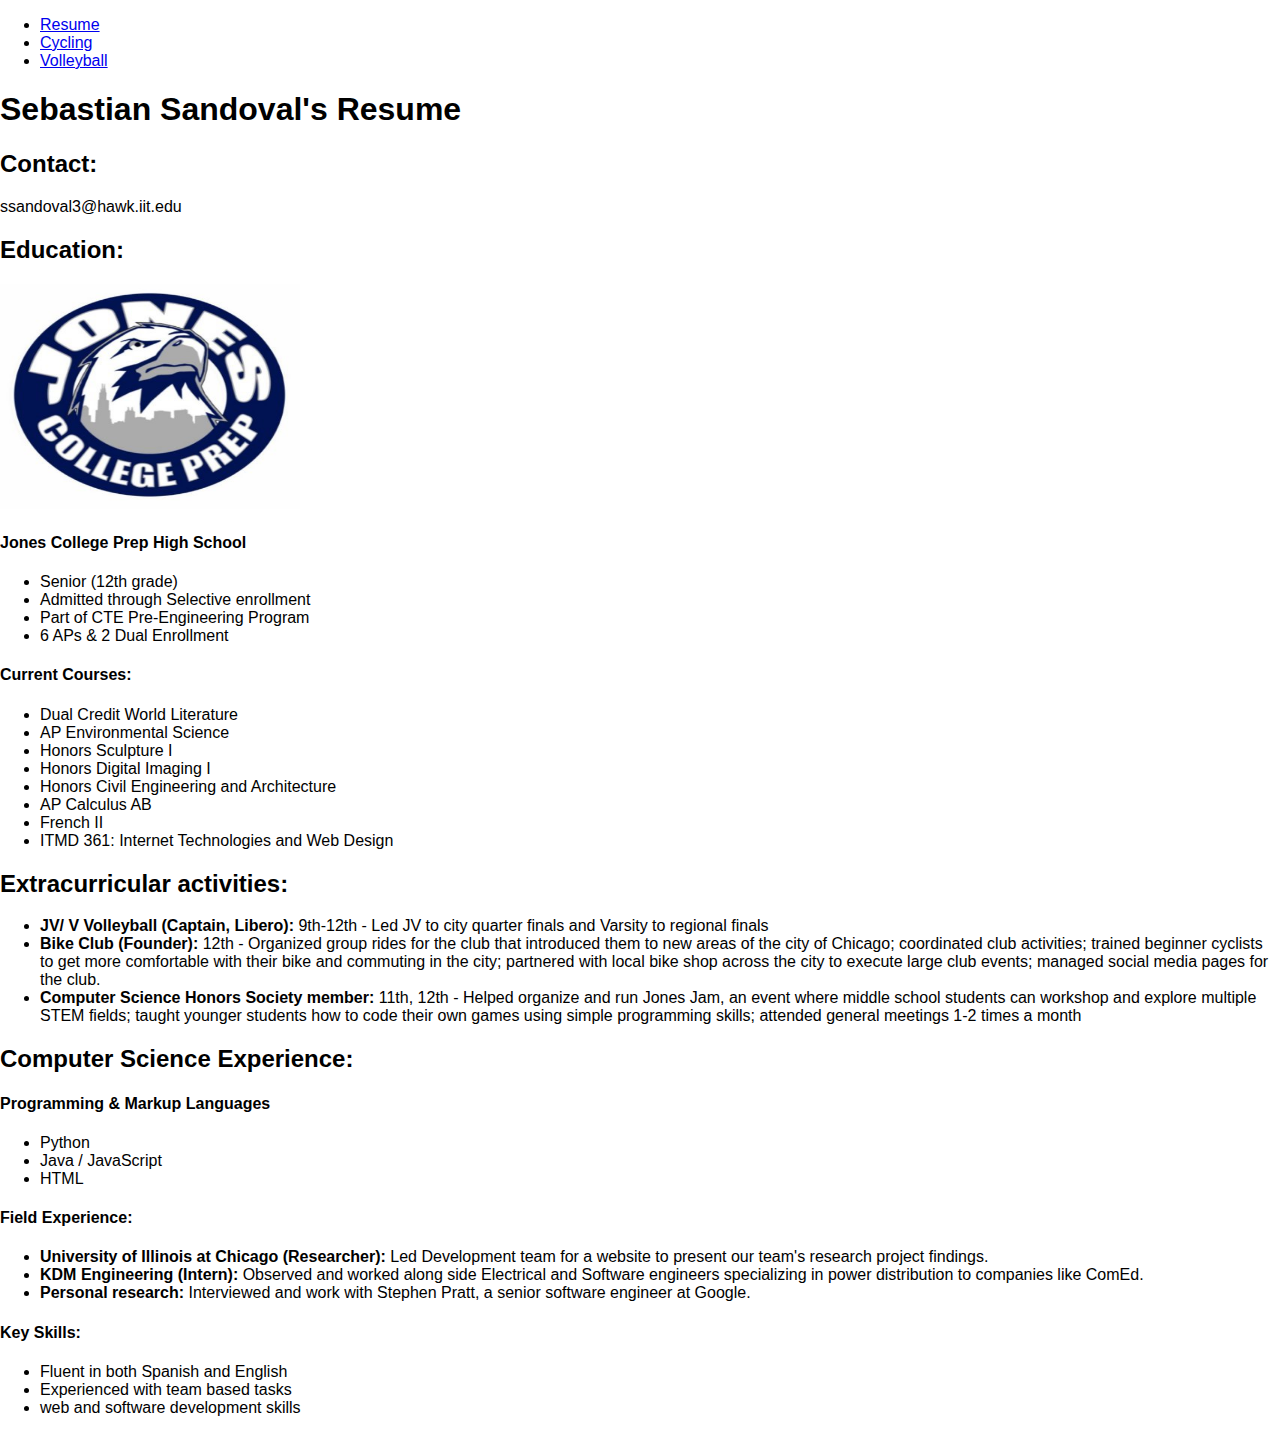
==== index.html @ 7f1226f4 "creating the main nav bar" ====
<!DOCTYPE html>
<html lang="en">
  <head>
    <meta charset="UTF-8" >
    <meta http-equiv="x-ua-compatible" content="IE=edge" >
    <meta name="viewport" content="width=device-width, initial-scale=1.0" >
	<link rel="stylesheet" href="css/style.css">
    <link rel="stylesheet" type="text/css" href="css/normalize.css">

    <title>Sebastian Sandoval</title>

</head>
	
<body>
  <header>
	<nav id="main-navbar">
	  <div id="navbar-container">
	    <ul>
		  <li><a href="index.html">Resume</a></li>
		  <li><a href="cycling.html">Cycling</a></li>
		  <li><a href="volleyball.html">Volleyball</a></li>
	    </ul>
	  </div>
	</nav>
  </header>
	
  <h1>Sebastian Sandoval's Resume</h1>
	
  <h2>Contact:</h2>
  <p>ssandoval3@hawk.iit.edu</p>
	
  <h2>Education:</h2>
	
  <img src="images/jcplogo.jpg" alt="Jones College Prep Logo" width="300" height="225">
  <h4>Jones College Prep High School</h4>
	
  <ul>
    <li>Senior (12th grade)</li>
    <li>Admitted through Selective enrollment</li>
    <li>Part of CTE Pre-Engineering Program</li>
	<li>6 APs & 2 Dual Enrollment</li>
  </ul>
	
  <h4>Current Courses:</h4>
  <ul>
    <li>Dual Credit World Literature</li>
    <li>AP Environmental Science</li>
    <li>Honors Sculpture I</li>
	<li>Honors Digital Imaging I</li>
	<li>Honors Civil Engineering and Architecture</li>
	<li>AP Calculus AB</li>
	<li>French II</li>
	<li>ITMD 361: Internet Technologies and Web Design</li>
  </ul>
	
  <h2>Extracurricular activities:</h2>
	
  <ul>
    <li><strong>JV/ V Volleyball (Captain, Libero):</strong> 9th-12th - Led JV to city quarter finals and Varsity to regional finals</li>
    <li><strong>Bike Club (Founder):</strong> 12th - Organized group rides for the club that introduced them to new areas of the city of Chicago; coordinated club activities; trained beginner cyclists to get more comfortable with their bike and commuting in the city; partnered with local bike shop across the city to execute large club events; managed social media pages for the club.</li>
    <li><strong>Computer Science Honors Society member:</strong> 11th, 12th - Helped organize and run Jones Jam, an event where middle school students can workshop and explore multiple STEM fields; taught younger students how to code their own games using simple programming skills; attended general meetings 1-2 times a month</li>
  </ul>
	
  <h2>Computer Science Experience:</h2>
	
  <h4>Programming & Markup Languages</h4>
    <ul>
	  <li>Python</li>
      <li>Java / JavaScript</li>
      <li>HTML</li>
	</ul>
	
  <h4>Field Experience:</h4>
  <ul>
    <li><strong>University of Illinois at Chicago (Researcher):</strong> Led Development team for a website to present our team's research project findings.</li>
    <li><strong>KDM Engineering (Intern):</strong> Observed and worked along side Electrical and Software engineers specializing in power distribution to companies like ComEd.</li>
    <li><strong>Personal research:</strong> Interviewed and work with Stephen Pratt, a senior software engineer at Google.</li>
  </ul>
	
  <h4>Key Skills:</h4>
	
  <ul>
    <li>Fluent in both Spanish and English</li>
    <li>Experienced with team based tasks</li>
    <li>web and software development skills</li>
  </ul>

</body>
</html>
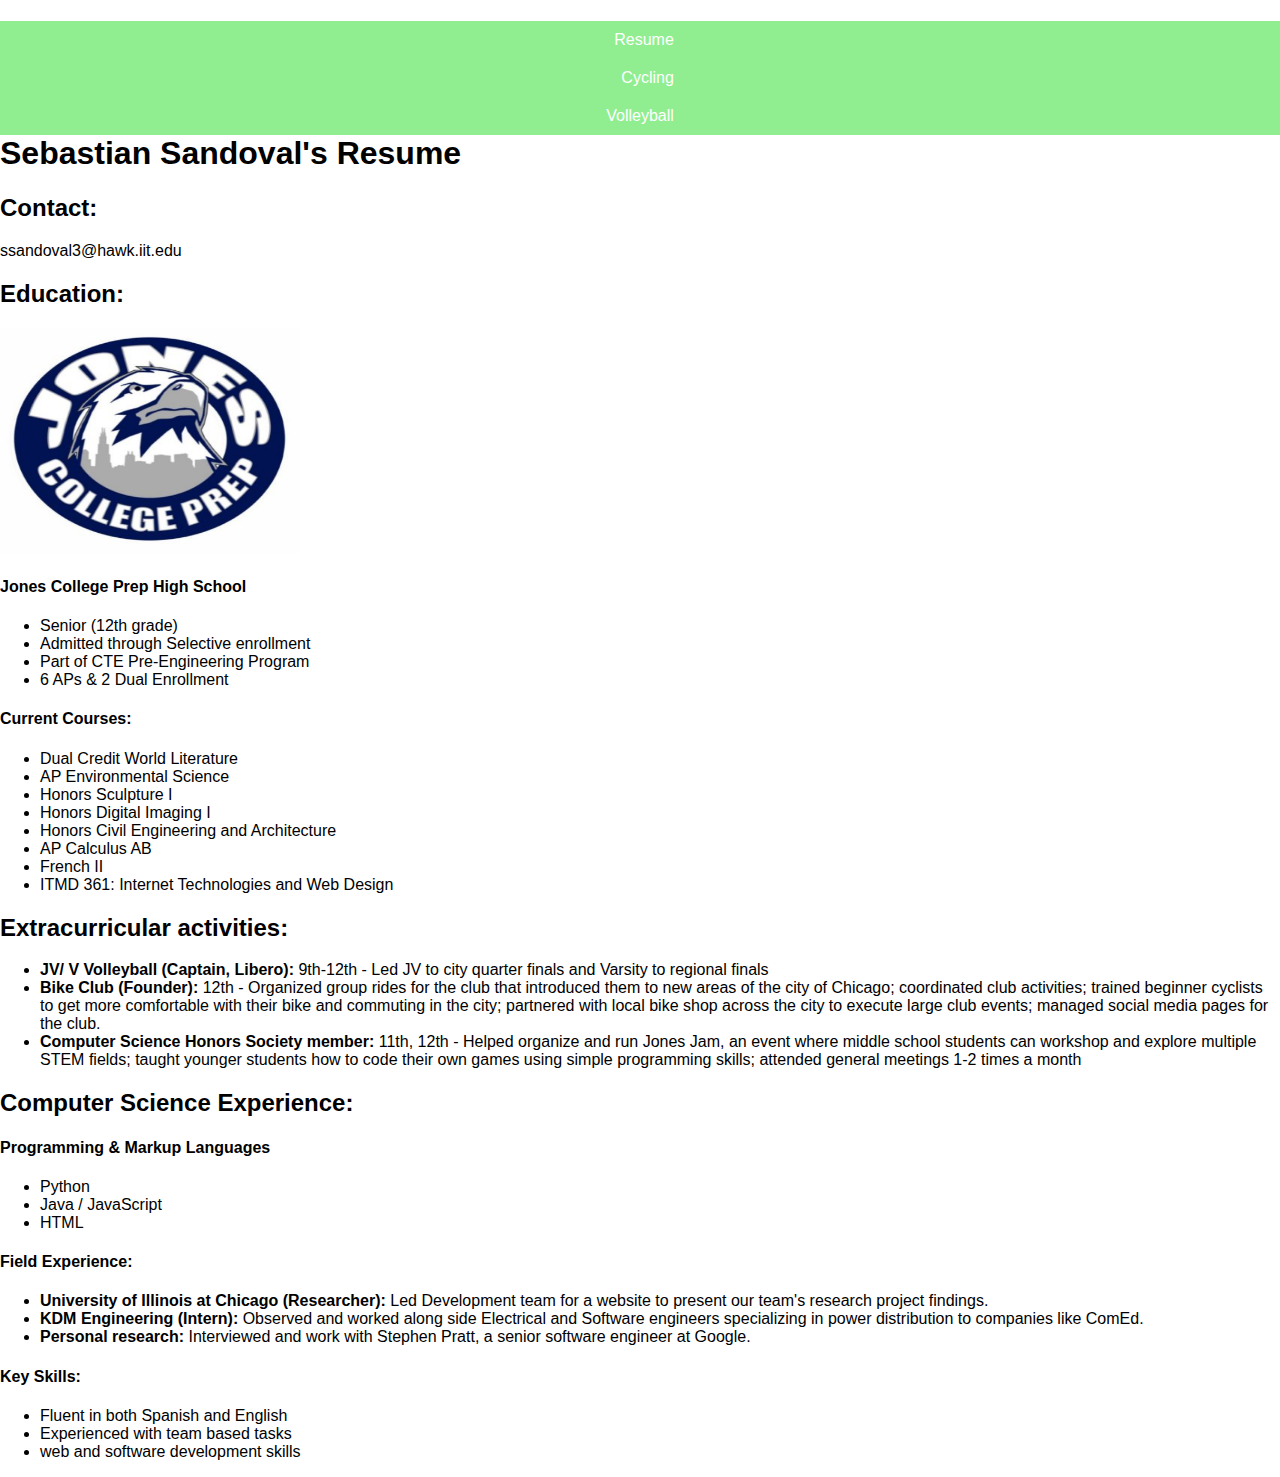
==== commit be63f7e4: "Update index.html" ====
--- a/index.html
+++ b/index.html
@@ -9,9 +9,9 @@
 
     <title>Sebastian Sandoval</title>
 
-</head>
+  </head>
 	
-<body>
+<body id="resume">
   <header>
 	<nav id="main-navbar">
 	  <div id="navbar-container">
--- a/css/style.css
+++ b/css/style.css
@@ -0,0 +1,34 @@
+#main-navbar {
+  position: relative;
+  float: left;
+  background-color: LightGreen;
+  width: 100%;
+}
+
+#navbar-container {
+  position: relative;
+  left: 50%;
+  float: left;
+}
+
+#main-navbar ul {
+  position: relative;
+  right: 50%;
+  list-style-type: none;
+  overflow: hidden;
+  margin: 0;
+  padding: 0;
+}
+
+#main-navbar ul li a {
+  text-decoration: none;
+  text-align: right;
+  display: block;
+  padding: 10px 20px;
+  color: #fff;
+}
+
+#main-navbar ul li a:hover {
+  background-color: MediumSeaGreen;
+  color: white;
+}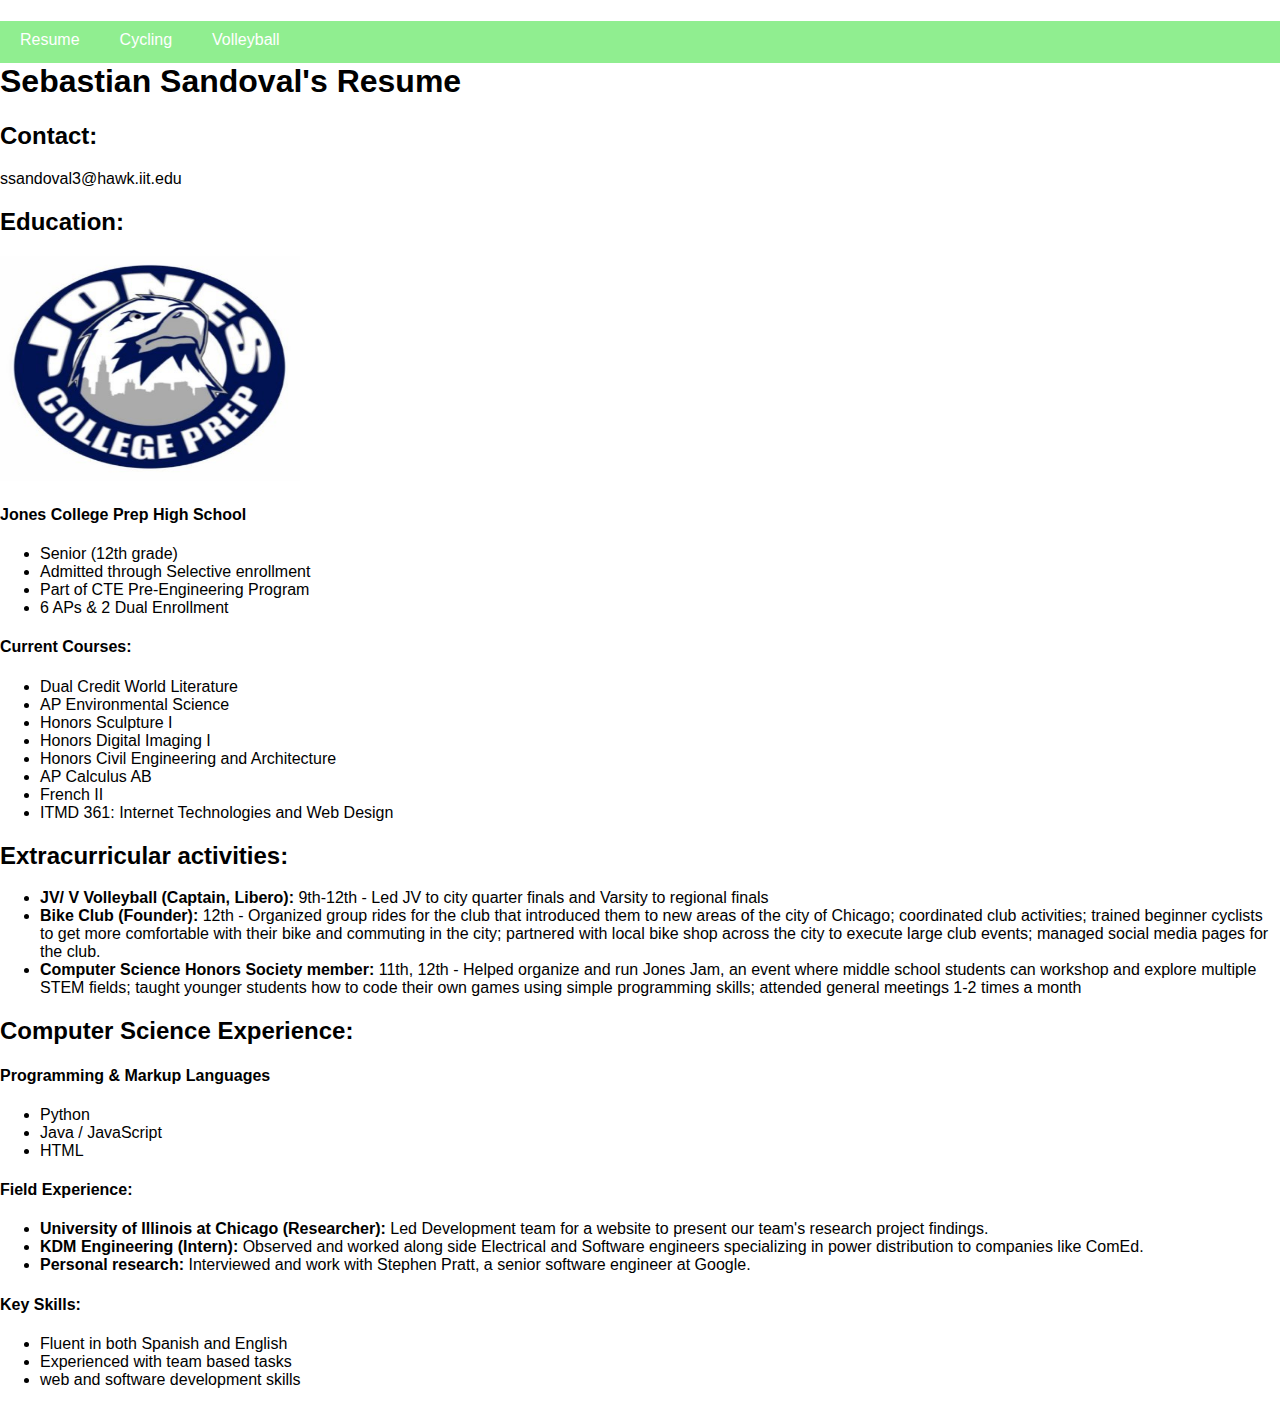
==== commit c31ff0ae: "updates" ====
--- a/index.html
+++ b/index.html
@@ -2,11 +2,14 @@
 <html lang="en">
   <head>
     <meta charset="UTF-8" >
-    <meta http-equiv="x-ua-compatible" content="IE=edge" >
-    <meta name="viewport" content="width=device-width, initial-scale=1.0" >
 	<link rel="stylesheet" href="css/style.css">
     <link rel="stylesheet" type="text/css" href="css/normalize.css">
-
+	<link rel="preconnect" href="https://fonts.googleapis.com">
+    <link rel="preconnect" href="https://fonts.gstatic.com" crossorigin>
+	<link href="https://fonts.googleapis.com/css2?family=Knewave&display=swap" rel="stylesheet">
+	<link rel="preconnect" href="https://fonts.googleapis.com">
+    <link rel="preconnect" href="https://fonts.gstatic.com" crossorigin>
+    <link href="https://fonts.googleapis.com/css2?family=Fuzzy+Bubbles:wght@700&family=Knewave&display=swap" rel="stylesheet">
     <title>Sebastian Sandoval</title>
 
   </head>
--- a/css/style.css
+++ b/css/style.css
@@ -5,24 +5,21 @@
   width: 100%;
 }
 
-#navbar-container {
-  position: relative;
-  left: 50%;
-  float: left;
-}
-
 #main-navbar ul {
   position: relative;
-  right: 50%;
   list-style-type: none;
   overflow: hidden;
+  display: inline-block;
   margin: 0;
   padding: 0;
 }
 
+#navbar-container ul li{
+  float: left;
+}
+
 #main-navbar ul li a {
   text-decoration: none;
-  text-align: right;
   display: block;
   padding: 10px 20px;
   color: #fff;
@@ -30,5 +27,5 @@
 
 #main-navbar ul li a:hover {
   background-color: MediumSeaGreen;
-  color: white;
+  color: White;
 }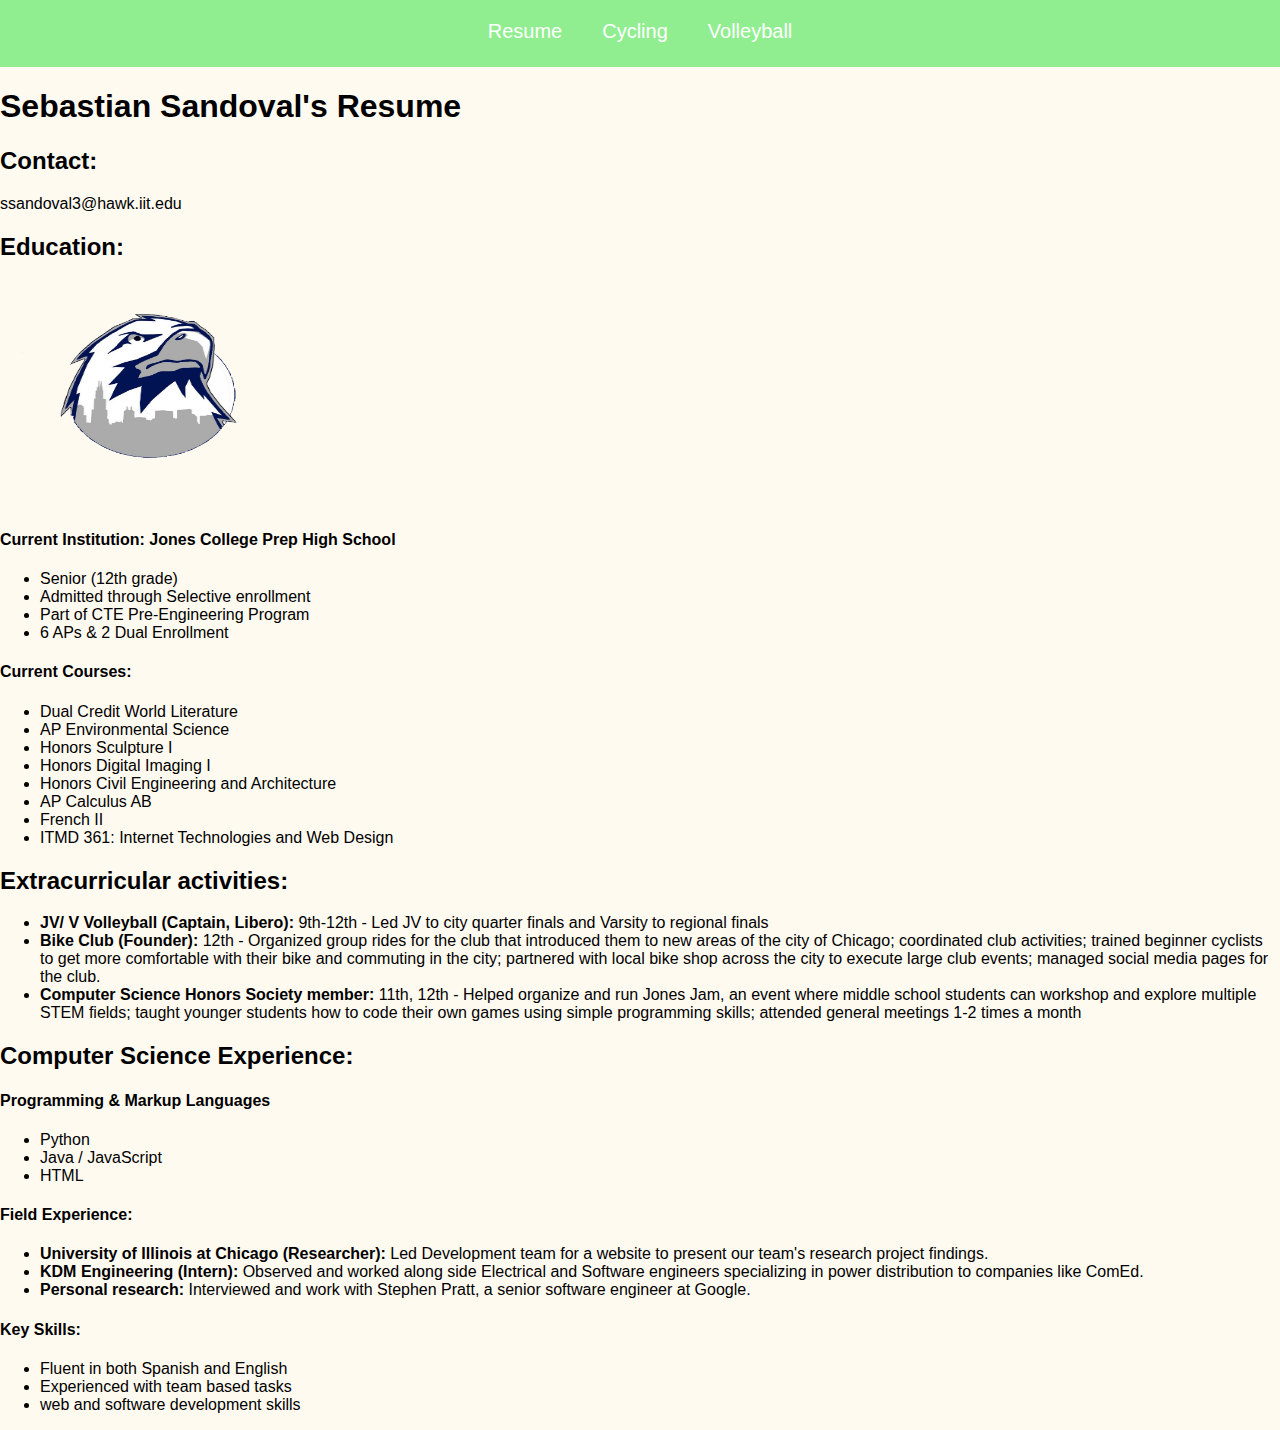
==== commit 4088a088: "Update index.html" ====
--- a/index.html
+++ b/index.html
@@ -26,67 +26,75 @@
 	  </div>
 	</nav>
   </header>
+
+  <div>
+    <h1>Sebastian Sandoval's Resume</h1>
+  </div>
+  
+  <h2>Contact:</h2>
+  <div>
+    <p>ssandoval3@hawk.iit.edu</p>
+  </div>
+
+  <h2>Education:</h2>
+  <div>	
+    <img src="images/jcplogo.jpg" alt="Jones College Prep Logo" width="300" height="225">
+    <h4>Current Institution: Jones College Prep High School</h4>
 	
-  <h1>Sebastian Sandoval's Resume</h1>
+    <ul>
+      <li>Senior (12th grade)</li>
+      <li>Admitted through Selective enrollment</li>
+     <li>Part of CTE Pre-Engineering Program</li>
+	 <li>6 APs & 2 Dual Enrollment</li>
+    </ul>
 	
-  <h2>Contact:</h2>
-  <p>ssandoval3@hawk.iit.edu</p>
-	
-  <h2>Education:</h2>
-	
-  <img src="images/jcplogo.jpg" alt="Jones College Prep Logo" width="300" height="225">
-  <h4>Jones College Prep High School</h4>
-	
-  <ul>
-    <li>Senior (12th grade)</li>
-    <li>Admitted through Selective enrollment</li>
-    <li>Part of CTE Pre-Engineering Program</li>
-	<li>6 APs & 2 Dual Enrollment</li>
-  </ul>
-	
-  <h4>Current Courses:</h4>
-  <ul>
-    <li>Dual Credit World Literature</li>
-    <li>AP Environmental Science</li>
-    <li>Honors Sculpture I</li>
-	<li>Honors Digital Imaging I</li>
-	<li>Honors Civil Engineering and Architecture</li>
-	<li>AP Calculus AB</li>
-	<li>French II</li>
-	<li>ITMD 361: Internet Technologies and Web Design</li>
-  </ul>
-	
+    <h4>Current Courses:</h4>
+    <ul>
+      <li>Dual Credit World Literature</li>
+      <li>AP Environmental Science</li>
+      <li>Honors Sculpture I</li>
+	  <li>Honors Digital Imaging I</li>
+	  <li>Honors Civil Engineering and Architecture</li>
+	  <li>AP Calculus AB</li>
+	  <li>French II</li>
+	  <li>ITMD 361: Internet Technologies and Web Design</li>
+    </ul>
+  </div>
+  
+  
   <h2>Extracurricular activities:</h2>
-	
-  <ul>
-    <li><strong>JV/ V Volleyball (Captain, Libero):</strong> 9th-12th - Led JV to city quarter finals and Varsity to regional finals</li>
-    <li><strong>Bike Club (Founder):</strong> 12th - Organized group rides for the club that introduced them to new areas of the city of Chicago; coordinated club activities; trained beginner cyclists to get more comfortable with their bike and commuting in the city; partnered with local bike shop across the city to execute large club events; managed social media pages for the club.</li>
-    <li><strong>Computer Science Honors Society member:</strong> 11th, 12th - Helped organize and run Jones Jam, an event where middle school students can workshop and explore multiple STEM fields; taught younger students how to code their own games using simple programming skills; attended general meetings 1-2 times a month</li>
-  </ul>
-	
+  <div>
+    <ul>
+      <li><strong>JV/ V Volleyball (Captain, Libero):</strong> 9th-12th - Led JV to city quarter finals and Varsity to regional finals</li>
+     <li><strong>Bike Club (Founder):</strong> 12th - Organized group rides for the club that introduced them to new areas of the city of Chicago; coordinated club activities; trained beginner cyclists to get more comfortable with their bike and commuting in the city; partnered with local bike shop across the city to execute large club events; managed social media pages for the club.</li>
+      <li><strong>Computer Science Honors Society member:</strong> 11th, 12th - Helped organize and run Jones Jam, an event where middle school students can workshop and explore multiple STEM fields; taught younger students how to code their own games using simple programming skills; attended general meetings 1-2 times a month</li>
+    </ul>
+  </div>
+  
+  
   <h2>Computer Science Experience:</h2>
-	
-  <h4>Programming & Markup Languages</h4>
+  <div>
+    <h4>Programming & Markup Languages</h4>
     <ul>
 	  <li>Python</li>
       <li>Java / JavaScript</li>
       <li>HTML</li>
 	</ul>
 	
-  <h4>Field Experience:</h4>
-  <ul>
-    <li><strong>University of Illinois at Chicago (Researcher):</strong> Led Development team for a website to present our team's research project findings.</li>
-    <li><strong>KDM Engineering (Intern):</strong> Observed and worked along side Electrical and Software engineers specializing in power distribution to companies like ComEd.</li>
-    <li><strong>Personal research:</strong> Interviewed and work with Stephen Pratt, a senior software engineer at Google.</li>
-  </ul>
+    <h4>Field Experience:</h4>
+    <ul>
+      <li><strong>University of Illinois at Chicago (Researcher):</strong> Led Development team for a website to present our team's research project findings.</li>
+      <li><strong>KDM Engineering (Intern):</strong> Observed and worked along side Electrical and Software engineers specializing in power distribution to companies like ComEd.</li>
+      <li><strong>Personal research:</strong> Interviewed and work with Stephen Pratt, a senior software engineer at Google.</li>
+    </ul>
 	
-  <h4>Key Skills:</h4>
+    <h4>Key Skills:</h4>
 	
-  <ul>
-    <li>Fluent in both Spanish and English</li>
-    <li>Experienced with team based tasks</li>
-    <li>web and software development skills</li>
-  </ul>
-
+    <ul>
+      <li>Fluent in both Spanish and English</li>
+      <li>Experienced with team based tasks</li>
+      <li>web and software development skills</li>
+    </ul>
+  </div>
 </body>
 </html>--- a/css/style.css
+++ b/css/style.css
@@ -1,6 +1,5 @@
 #main-navbar {
-  position: relative;
-  float: left;
+  text-align: center;
   background-color: LightGreen;
   width: 100%;
 }
@@ -16,16 +15,22 @@
 
 #navbar-container ul li{
   float: left;
+  padding: 20px 20px;
 }
 
 #main-navbar ul li a {
   text-decoration: none;
   display: block;
-  padding: 10px 20px;
   color: #fff;
+  font-size: 20px;
 }
 
 #main-navbar ul li a:hover {
   background-color: MediumSeaGreen;
   color: White;
+}
+
+body {
+  background-color: FloralWhite;
+  font-family: Lato, Helvetica, sans-serif;
 }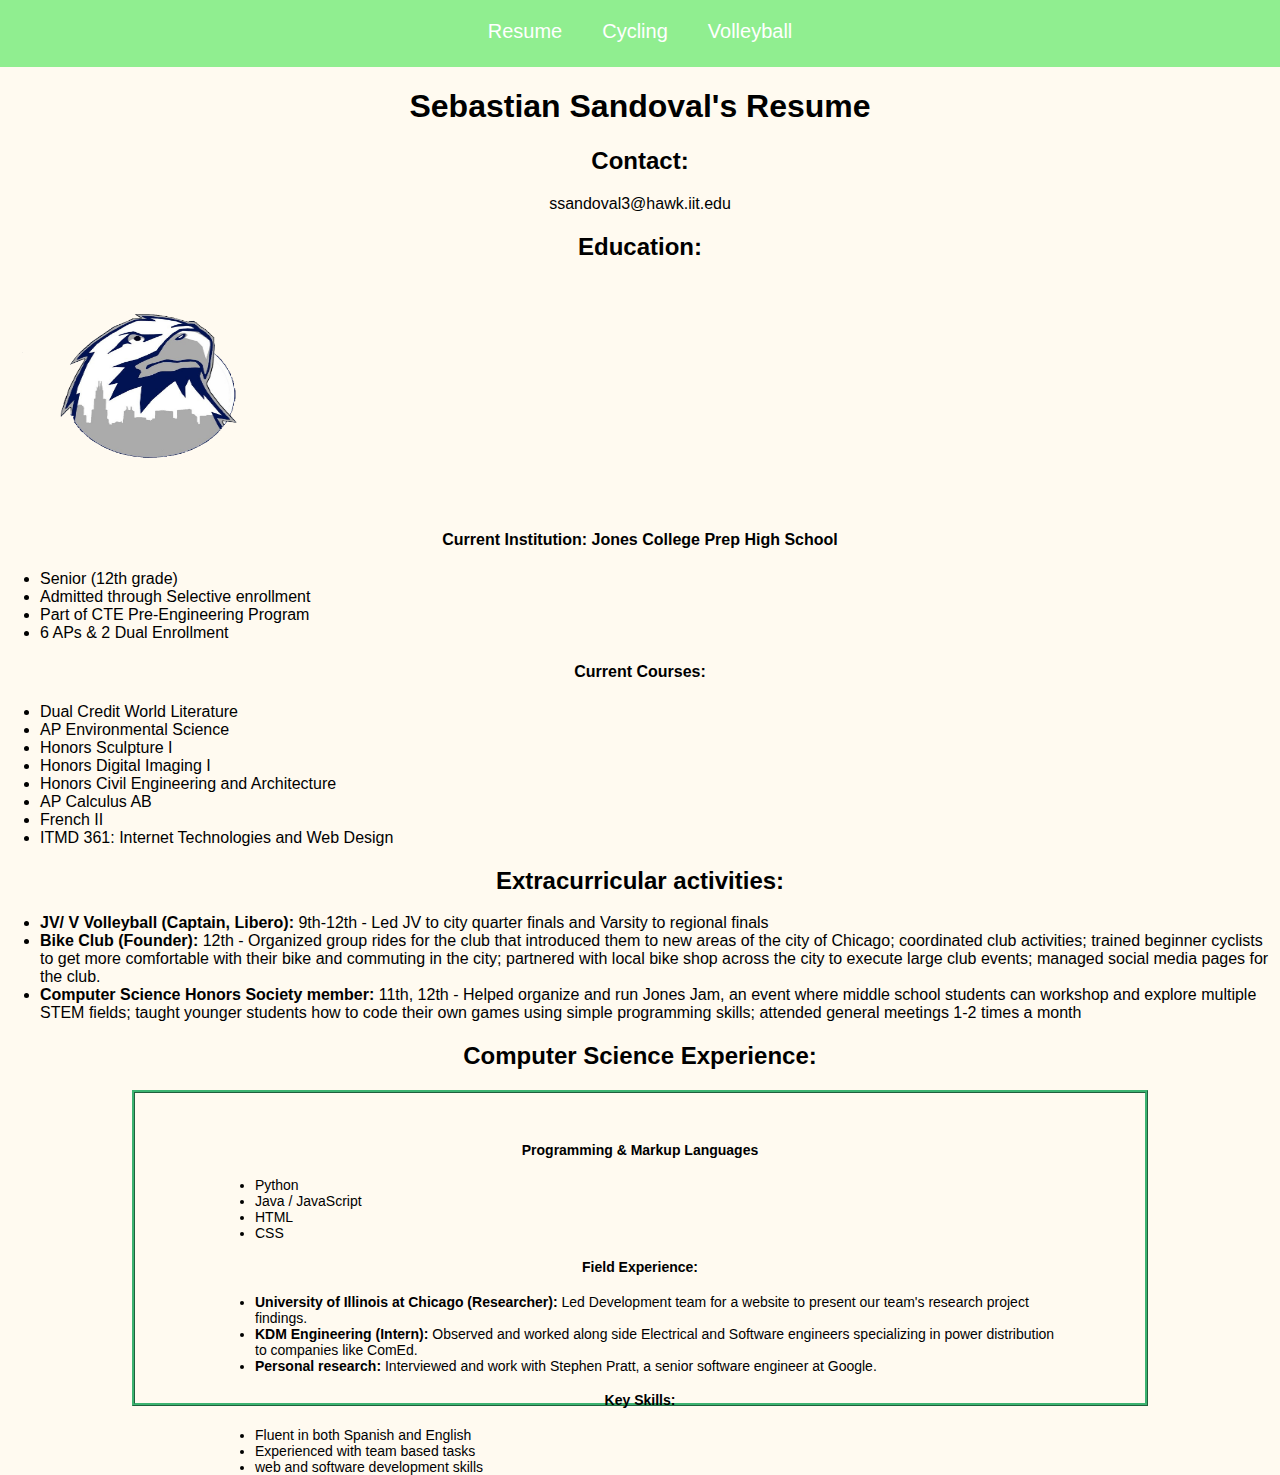
==== commit 2dbe1b34: "updates" ====
--- a/index.html
+++ b/index.html
@@ -27,17 +27,17 @@
 	</nav>
   </header>
 
-  <div>
+  <div id="title">
     <h1>Sebastian Sandoval's Resume</h1>
   </div>
   
   <h2>Contact:</h2>
-  <div>
+  <div id="contact">
     <p>ssandoval3@hawk.iit.edu</p>
   </div>
 
   <h2>Education:</h2>
-  <div>	
+  <div id="education">	
     <img src="images/jcplogo.jpg" alt="Jones College Prep Logo" width="300" height="225">
     <h4>Current Institution: Jones College Prep High School</h4>
 	
@@ -63,7 +63,7 @@
   
   
   <h2>Extracurricular activities:</h2>
-  <div>
+  <div id="extracurriculars">
     <ul>
       <li><strong>JV/ V Volleyball (Captain, Libero):</strong> 9th-12th - Led JV to city quarter finals and Varsity to regional finals</li>
      <li><strong>Bike Club (Founder):</strong> 12th - Organized group rides for the club that introduced them to new areas of the city of Chicago; coordinated club activities; trained beginner cyclists to get more comfortable with their bike and commuting in the city; partnered with local bike shop across the city to execute large club events; managed social media pages for the club.</li>
@@ -73,12 +73,13 @@
   
   
   <h2>Computer Science Experience:</h2>
-  <div>
+  <div id="compsci">
     <h4>Programming & Markup Languages</h4>
     <ul>
 	  <li>Python</li>
       <li>Java / JavaScript</li>
       <li>HTML</li>
+	  <li>CSS</li>
 	</ul>
 	
     <h4>Field Experience:</h4>
--- a/css/style.css
+++ b/css/style.css
@@ -33,4 +33,29 @@
 body {
   background-color: FloralWhite;
   font-family: Lato, Helvetica, sans-serif;
+}
+
+#compsci{
+	width: 850px;
+	height: 250px;
+	font-size: 14px;
+	margin: auto;
+	padding: 30px 80px;
+	border: 3px ridge MediumSeaGreen;
+}
+
+h1{
+	text-align: center;
+}
+
+h2{
+	text-align: center;
+}
+
+h4{
+	text-align: center;
+}
+
+p{
+	text-align: center;
 }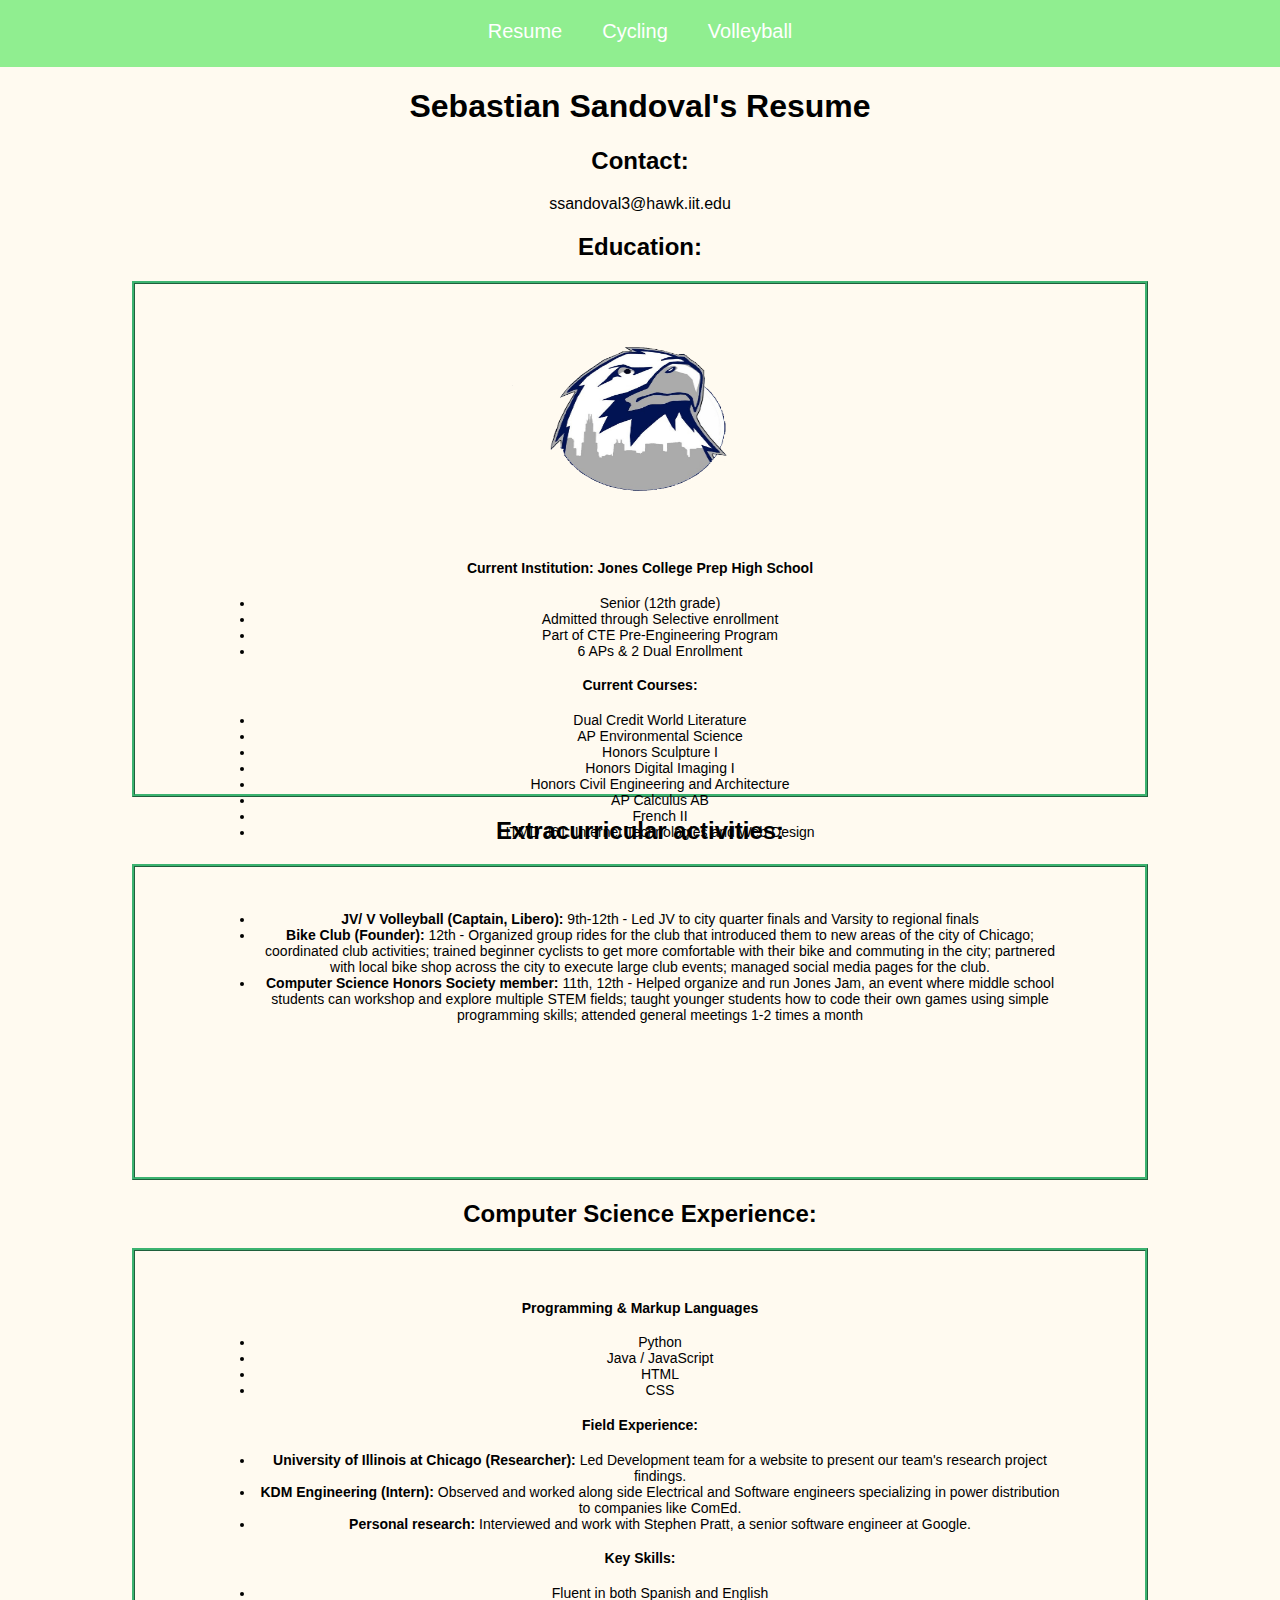
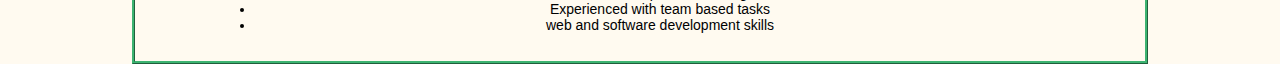
==== commit b748d42d: "updates" ====
--- a/index.html
+++ b/index.html
@@ -37,7 +37,7 @@
   </div>
 
   <h2>Education:</h2>
-  <div id="education">	
+  <div id="edu">	
     <img src="images/jcplogo.jpg" alt="Jones College Prep Logo" width="300" height="225">
     <h4>Current Institution: Jones College Prep High School</h4>
 	
--- a/css/style.css
+++ b/css/style.css
@@ -36,26 +36,48 @@
 }
 
 #compsci{
-	width: 850px;
-	height: 250px;
-	font-size: 14px;
-	margin: auto;
-	padding: 30px 80px;
-	border: 3px ridge MediumSeaGreen;
+  width: 850px;
+  height: 350px;
+  font-size: 14px;
+  margin: auto;
+  padding: 30px 80px;
+  border: 3px ridge MediumSeaGreen;
+  text-align: center;
 }
 
+#extracurriculars{
+  width: 850px;
+  height: 250px;
+  font-size: 14px;
+  margin: auto;
+  padding: 30px 80px;
+  border: 3px ridge MediumSeaGreen;
+  text-align: center;
+}
+
+#edu{
+  width: 850px;
+  height: 450px;
+  font-size: 14px;
+  margin: auto;
+  padding: 30px 80px;
+  border: 3px ridge MediumSeaGreen;
+  text-align: center;
+}
+  
 h1{
-	text-align: center;
+  text-align: center;
 }
 
 h2{
-	text-align: center;
+  text-align: center;
 }
 
 h4{
-	text-align: center;
+  text-align: center;
 }
 
 p{
-	text-align: center;
-}+  text-align: center;
+}
+
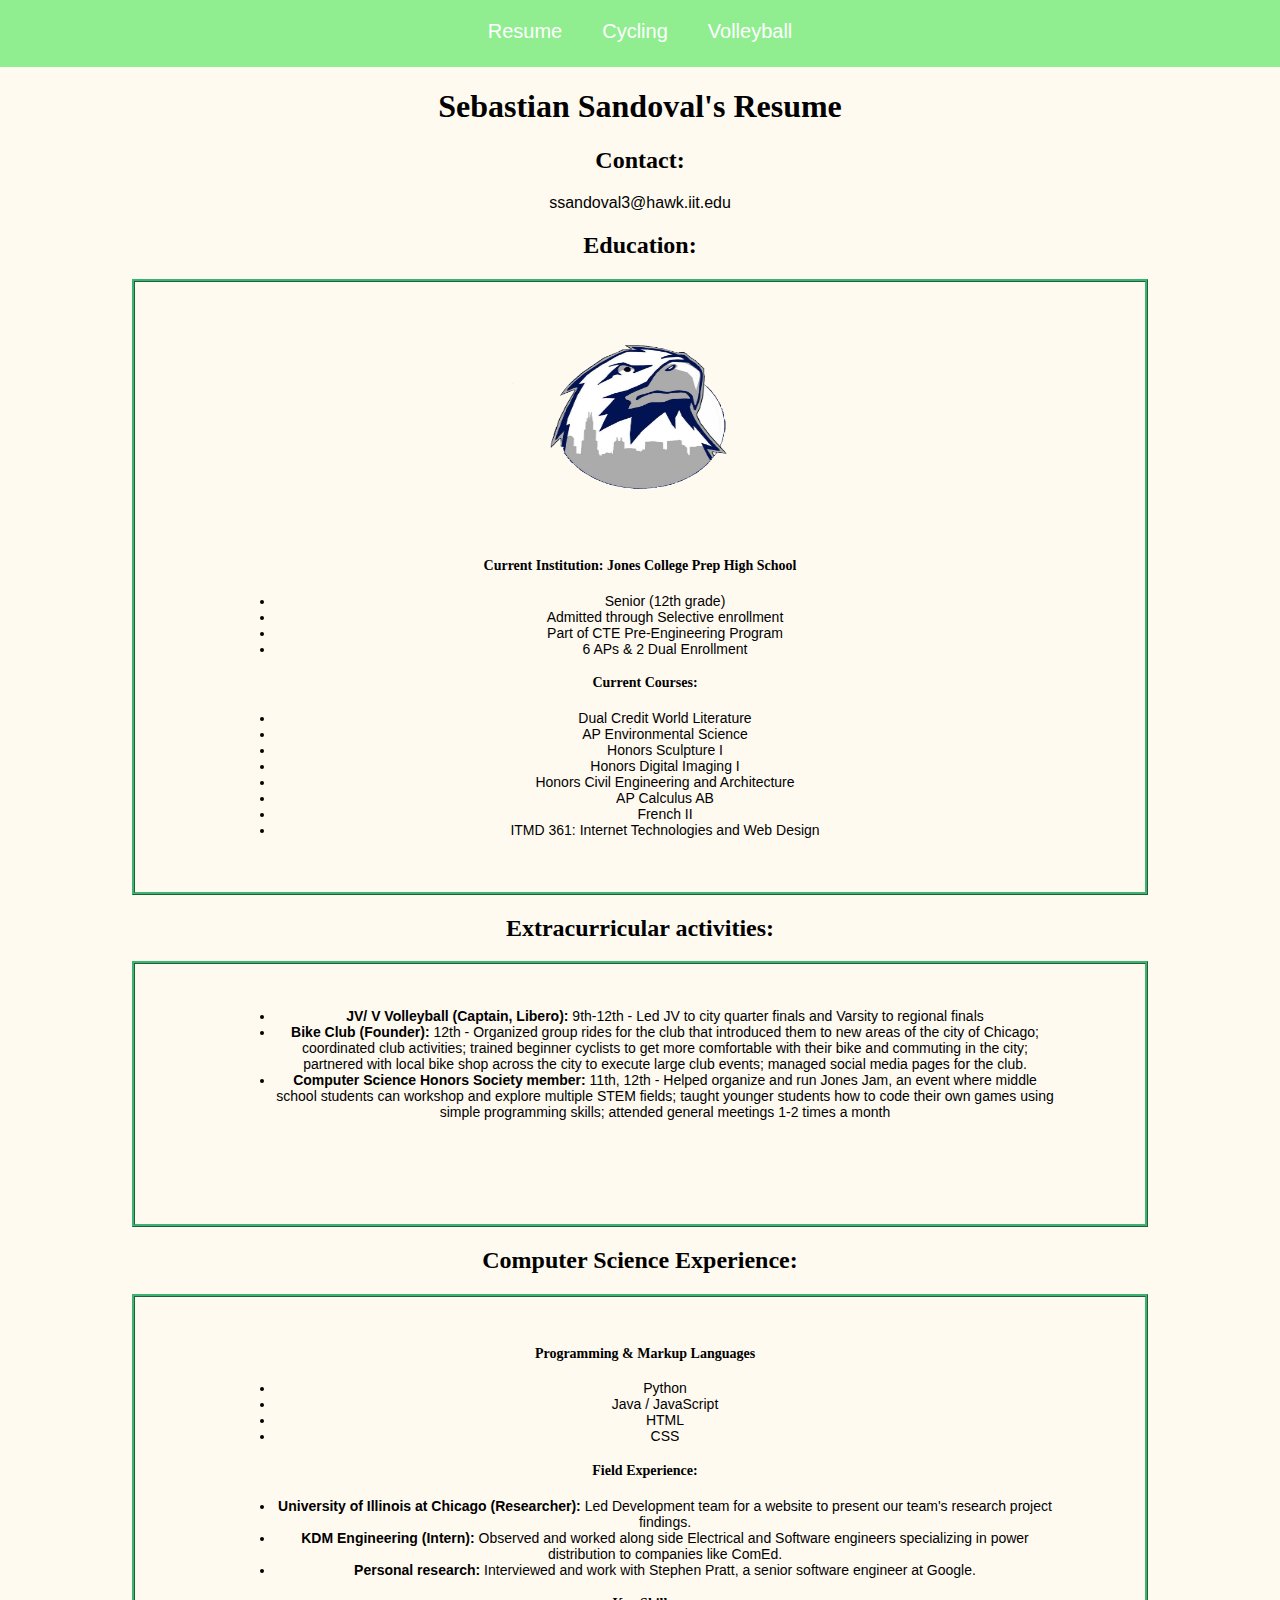
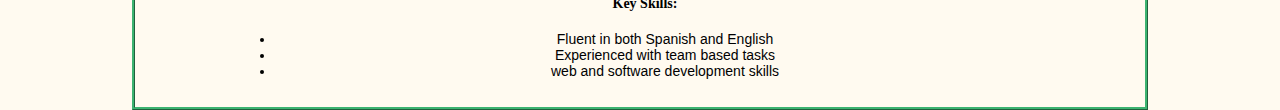
==== commit 1f5e1713: "update" ====
--- a/index.html
+++ b/index.html
@@ -41,61 +41,68 @@
     <img src="images/jcplogo.jpg" alt="Jones College Prep Logo" width="300" height="225">
     <h4>Current Institution: Jones College Prep High School</h4>
 	
-    <ul>
-      <li>Senior (12th grade)</li>
-      <li>Admitted through Selective enrollment</li>
-     <li>Part of CTE Pre-Engineering Program</li>
-	 <li>6 APs & 2 Dual Enrollment</li>
-    </ul>
+    <section>
+	  <ul>
+        <li>Senior (12th grade)</li>
+        <li>Admitted through Selective enrollment</li>
+        <li>Part of CTE Pre-Engineering Program</li>
+	    <li>6 APs & 2 Dual Enrollment</li>
+      </ul>
 	
-    <h4>Current Courses:</h4>
-    <ul>
-      <li>Dual Credit World Literature</li>
-      <li>AP Environmental Science</li>
-      <li>Honors Sculpture I</li>
-	  <li>Honors Digital Imaging I</li>
-	  <li>Honors Civil Engineering and Architecture</li>
-	  <li>AP Calculus AB</li>
-	  <li>French II</li>
-	  <li>ITMD 361: Internet Technologies and Web Design</li>
-    </ul>
+	
+      <h4>Current Courses:</h4>
+      <ul>
+        <li>Dual Credit World Literature</li>
+        <li>AP Environmental Science</li>
+        <li>Honors Sculpture I</li>
+	    <li>Honors Digital Imaging I</li>
+	    <li>Honors Civil Engineering and Architecture</li>
+	    <li>AP Calculus AB</li>
+	    <li>French II</li>
+	    <li>ITMD 361: Internet Technologies and Web Design</li>
+      </ul>
+    </section>
   </div>
   
   
   <h2>Extracurricular activities:</h2>
   <div id="extracurriculars">
-    <ul>
-      <li><strong>JV/ V Volleyball (Captain, Libero):</strong> 9th-12th - Led JV to city quarter finals and Varsity to regional finals</li>
-     <li><strong>Bike Club (Founder):</strong> 12th - Organized group rides for the club that introduced them to new areas of the city of Chicago; coordinated club activities; trained beginner cyclists to get more comfortable with their bike and commuting in the city; partnered with local bike shop across the city to execute large club events; managed social media pages for the club.</li>
-      <li><strong>Computer Science Honors Society member:</strong> 11th, 12th - Helped organize and run Jones Jam, an event where middle school students can workshop and explore multiple STEM fields; taught younger students how to code their own games using simple programming skills; attended general meetings 1-2 times a month</li>
-    </ul>
+    <section>
+      <ul>
+        <li><strong>JV/ V Volleyball (Captain, Libero):</strong> 9th-12th - Led JV to city quarter finals and Varsity to regional finals</li>
+        <li><strong>Bike Club (Founder):</strong> 12th - Organized group rides for the club that introduced them to new areas of the city of Chicago; coordinated club activities; trained beginner cyclists to get more comfortable with their bike and commuting in the city; partnered with local bike shop across the city to execute large club events; managed social media pages for the club.</li>
+        <li><strong>Computer Science Honors Society member:</strong> 11th, 12th - Helped organize and run Jones Jam, an event where middle school students can workshop and explore multiple STEM fields; taught younger students how to code their own games using simple programming skills; attended general meetings 1-2 times a month</li>
+      </ul>
+	</section>
   </div>
   
   
   <h2>Computer Science Experience:</h2>
   <div id="compsci">
-    <h4>Programming & Markup Languages</h4>
-    <ul>
-	  <li>Python</li>
-      <li>Java / JavaScript</li>
-      <li>HTML</li>
-	  <li>CSS</li>
-	</ul>
+    <section>
+      <h4>Programming & Markup Languages</h4>
+      <ul>
+	    <li>Python</li>
+        <li>Java / JavaScript</li>
+        <li>HTML</li>
+	    <li>CSS</li>
+	  </ul>
 	
-    <h4>Field Experience:</h4>
-    <ul>
-      <li><strong>University of Illinois at Chicago (Researcher):</strong> Led Development team for a website to present our team's research project findings.</li>
-      <li><strong>KDM Engineering (Intern):</strong> Observed and worked along side Electrical and Software engineers specializing in power distribution to companies like ComEd.</li>
-      <li><strong>Personal research:</strong> Interviewed and work with Stephen Pratt, a senior software engineer at Google.</li>
-    </ul>
+      <h4>Field Experience:</h4>
+      <ul>
+        <li><strong>University of Illinois at Chicago (Researcher):</strong> Led Development team for a website to present our team's research project findings.</li>
+        <li><strong>KDM Engineering (Intern):</strong> Observed and worked along side Electrical and Software engineers specializing in power distribution to companies like ComEd.</li>
+        <li><strong>Personal research:</strong> Interviewed and work with Stephen Pratt, a senior software engineer at Google.</li>
+      </ul>
 	
-    <h4>Key Skills:</h4>
+      <h4>Key Skills:</h4>
 	
-    <ul>
+      <ul>
       <li>Fluent in both Spanish and English</li>
       <li>Experienced with team based tasks</li>
       <li>web and software development skills</li>
-    </ul>
+      </ul>
+	</section>
   </div>
 </body>
 </html>--- a/css/style.css
+++ b/css/style.css
@@ -32,7 +32,7 @@
 
 body {
   background-color: FloralWhite;
-  font-family: Lato, Helvetica, sans-serif;
+
 }
 
 #compsci{
@@ -47,7 +47,7 @@
 
 #extracurriculars{
   width: 850px;
-  height: 250px;
+  height: 200px;
   font-size: 14px;
   margin: auto;
   padding: 30px 80px;
@@ -57,7 +57,7 @@
 
 #edu{
   width: 850px;
-  height: 450px;
+  height: 550px;
   font-size: 14px;
   margin: auto;
   padding: 30px 80px;
@@ -67,17 +67,47 @@
   
 h1{
   text-align: center;
+  font-family: 'Francois One';
 }
 
 h2{
   text-align: center;
+  font-family: 'Francois One';
 }
 
 h4{
   text-align: center;
+  font-family: 'Francois One';
 }
 
 p{
   text-align: center;
 }
 
+section {
+  border: 0px solid blue;
+  margin: 10px;
+  background-color: Light French Beige;
+  padding-left: 10px;
+}
+
+#bike{
+  width: 850px;
+  height: 1400px;
+  font-size: 14px;
+  margin: auto;
+  padding: 30px 80px;
+  border: 3px ridge MediumSeaGreen;
+  text-align: center;
+}
+
+#vb{
+   width: 850px;
+  height: 1650px;
+  font-size: 14px;
+  margin: auto;
+  padding: 30px 80px;
+  border: 3px ridge MediumSeaGreen;
+  text-align: center;
+}
+
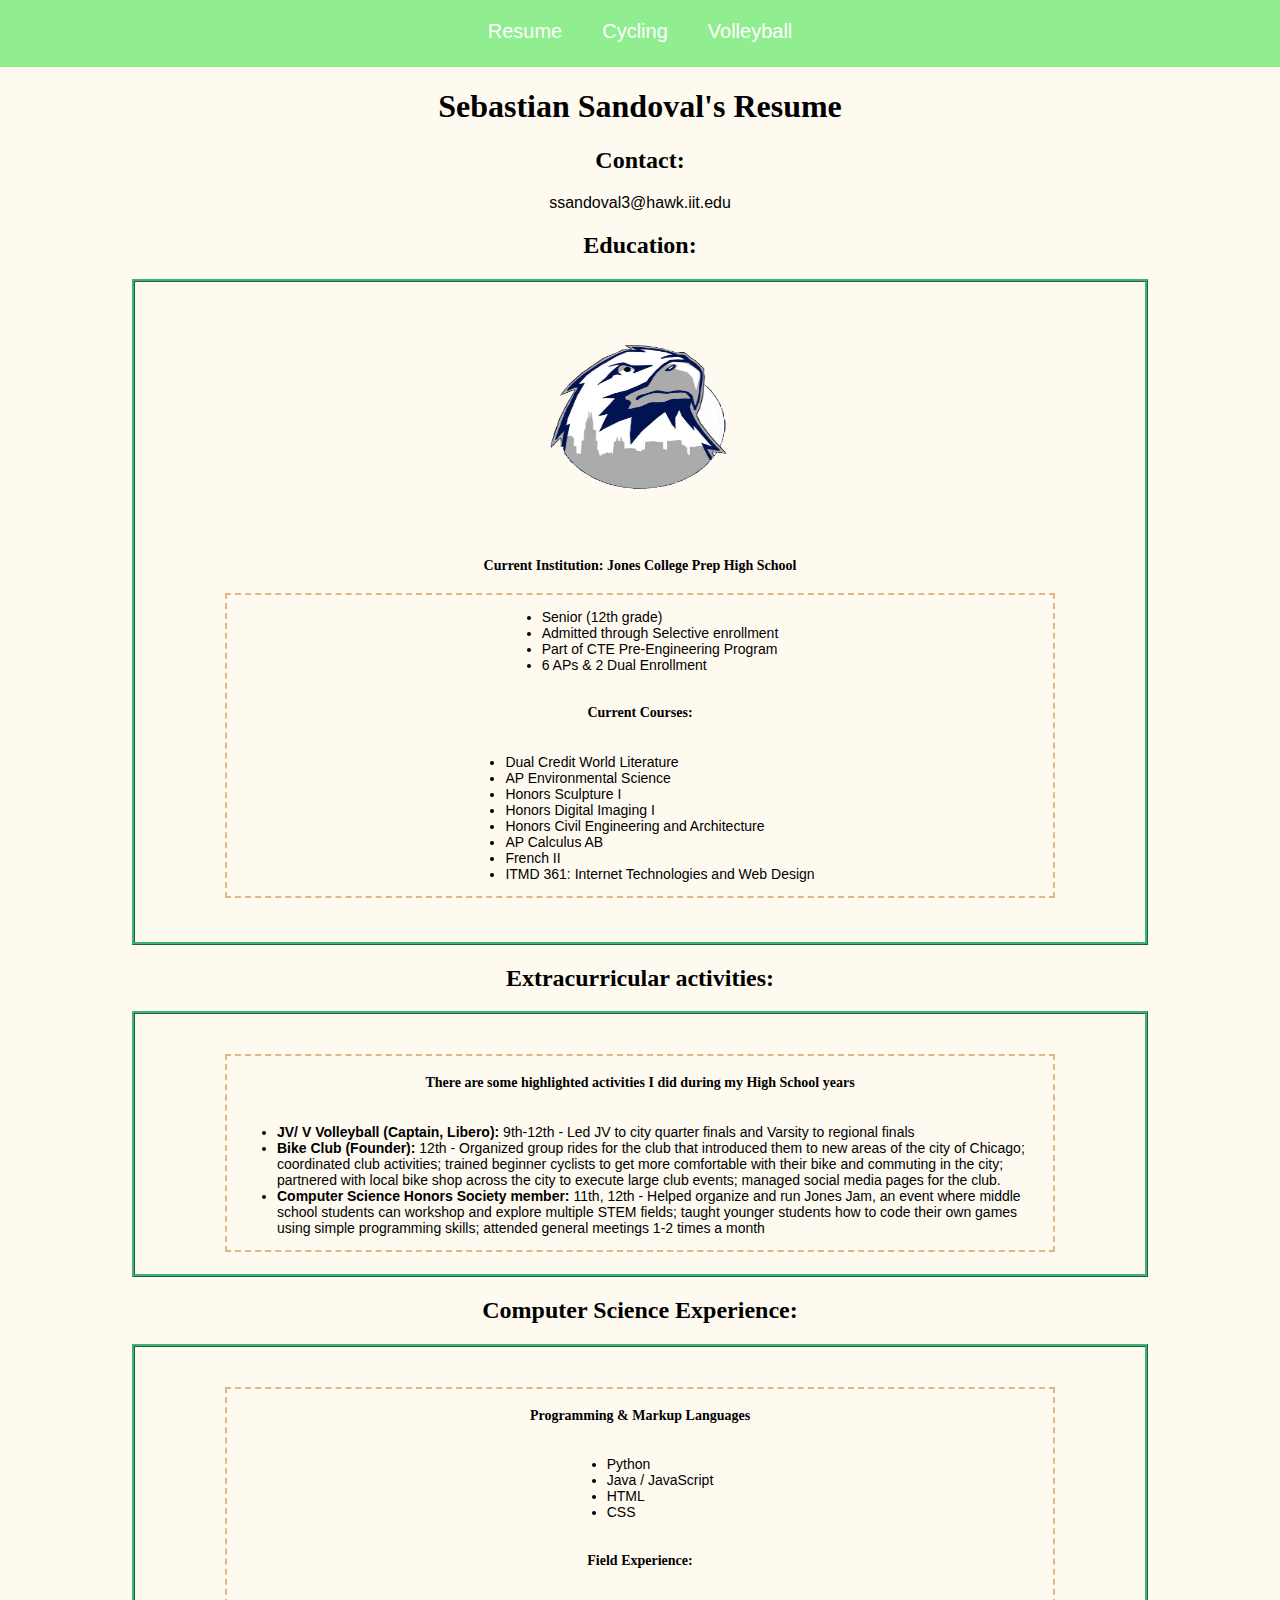
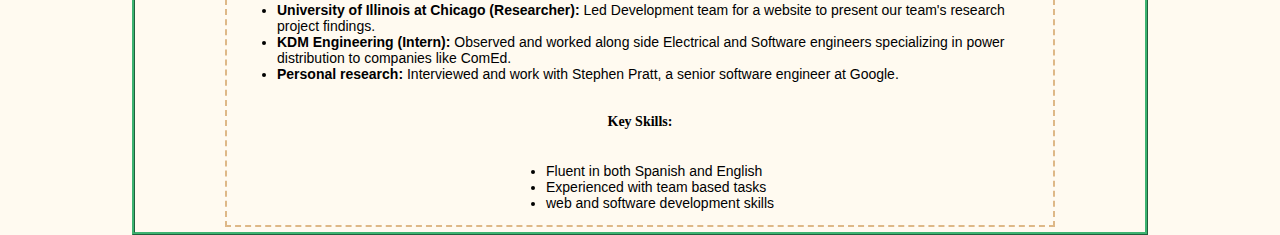
==== commit b602d29c: "Update index.html" ====
--- a/index.html
+++ b/index.html
@@ -68,6 +68,7 @@
   <h2>Extracurricular activities:</h2>
   <div id="extracurriculars">
     <section>
+	  <h4> There are some highlighted activities I did during my High School years</h4>
       <ul>
         <li><strong>JV/ V Volleyball (Captain, Libero):</strong> 9th-12th - Led JV to city quarter finals and Varsity to regional finals</li>
         <li><strong>Bike Club (Founder):</strong> 12th - Organized group rides for the club that introduced them to new areas of the city of Chicago; coordinated club activities; trained beginner cyclists to get more comfortable with their bike and commuting in the city; partnered with local bike shop across the city to execute large club events; managed social media pages for the club.</li>
--- a/css/style.css
+++ b/css/style.css
@@ -37,7 +37,7 @@
 
 #compsci{
   width: 850px;
-  height: 350px;
+  height: 425px;
   font-size: 14px;
   margin: auto;
   padding: 30px 80px;
@@ -57,7 +57,7 @@
 
 #edu{
   width: 850px;
-  height: 550px;
+  height: 600px;
   font-size: 14px;
   margin: auto;
   padding: 30px 80px;
@@ -84,11 +84,16 @@
   text-align: center;
 }
 
+ul{
+	display: inline-block;
+	text-align: left;
+}
+
 section {
-  border: 0px solid blue;
+  border: 2px dashed BurlyWood;
   margin: 10px;
-  background-color: Light French Beige;
   padding-left: 10px;
+  padding-right: 10px
 }
 
 #bike{
